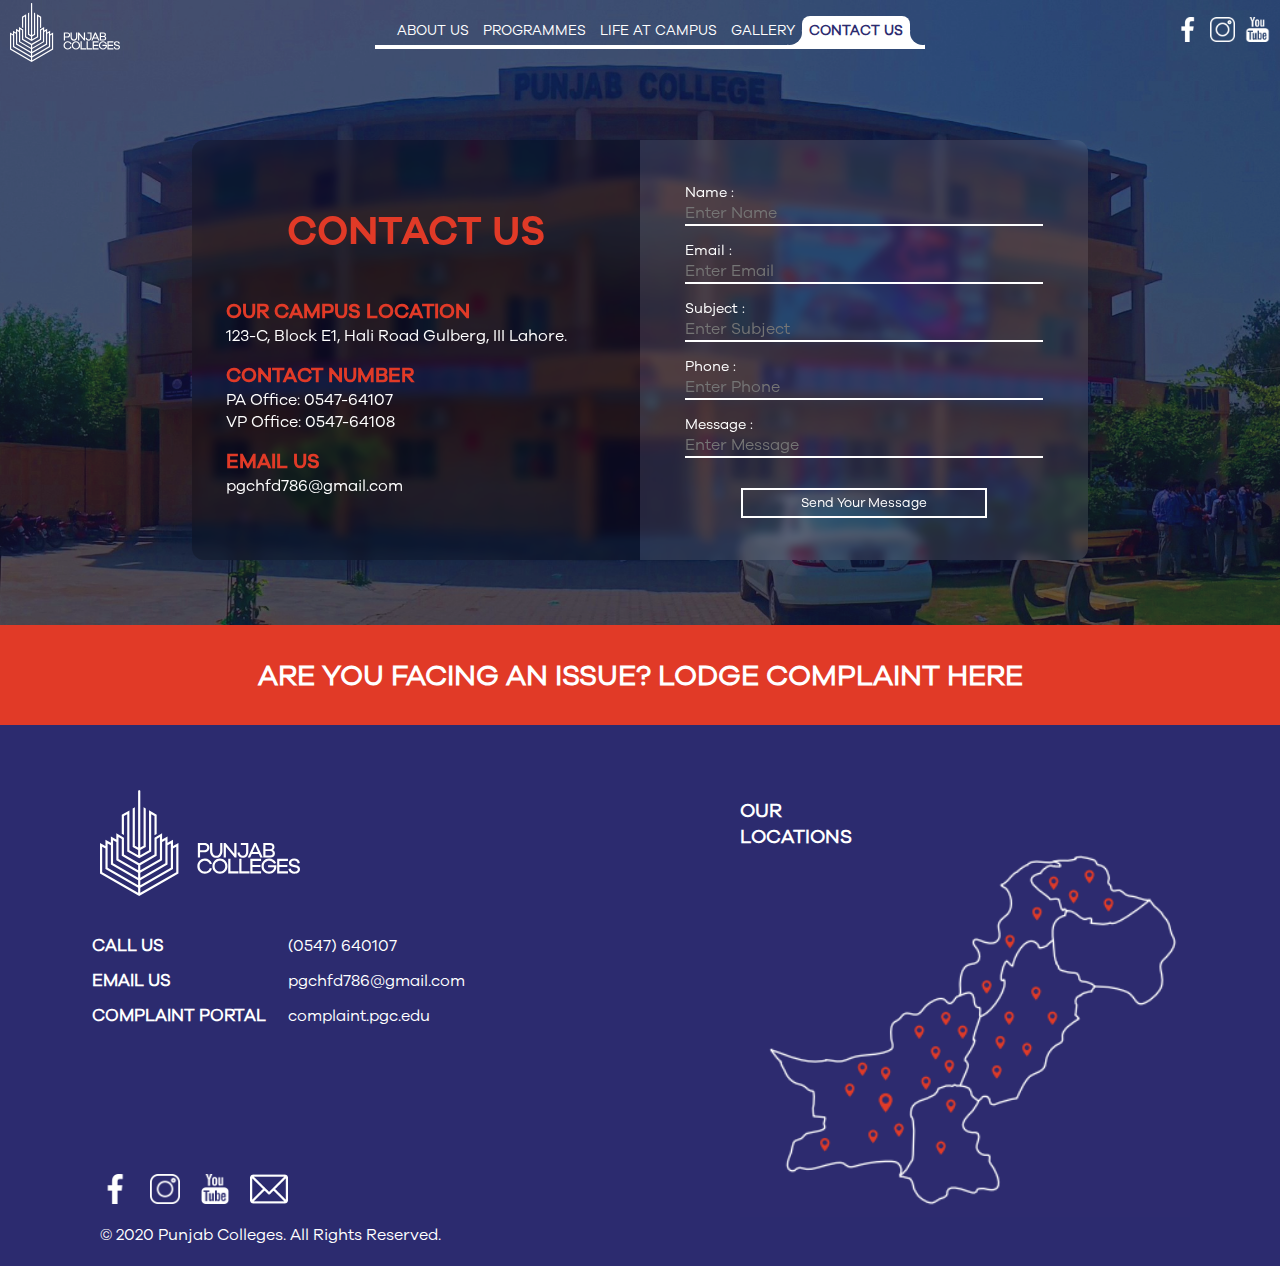
==== contact-us.html @ 44ae5ec2 "Punjab Colleges Hafizabad" ====
<!DOCTYPE html>
<html lang="en">

<head>
    <meta charset="UTF-8">
    <meta http-equiv="X-UA-Compatible" content="IE=edge">
    <meta name="viewport" content="width=device-width, initial-scale=1.0">
    <title>Contact Us| Punjab Colleges Hafizabad</title>
    <link rel="stylesheet" href="css/contact-us.css">
    <link rel="stylesheet" href="css/style.css">
    <link rel="stylesheet" href="css/media-queries.css">
    <link rel="stylesheet" href="css/hamburger-menu.css">
    <link rel="stylesheet" href="css/navbar.css">

<body>
    <header id="header">
        <nav id="navbar">
            <div id="logo">
                <img class="logo navbar__logo" src="PGC_Stock/LOGO/logo.svg" alt="logo">
            </div>
            <ul id="nav-links">
                <li class="nav-links"><a href='./index.html'>About Us</a></li>
                <li class="nav-links"><a href='./programmes.html'>Programmes</a></li>
                <li class="nav-links"><a href='./life-at-campus.html'>Life At Campus</a></li>
                <li class="nav-links"><a href='./gallery.html'>Gallery</a></li>
                <li class="nav-links active"><a href='./contact-us.html'>Contact Us</a></li>
            </ul>
            <div id="social-links">
                <a class="social-links" href="https://www.facebook.com/pgchfdofficial" target="_blank"><img
                        id="facebook" src="PGC_Stock/LOGO/facebook-white.png" alt="facebook"></a>
                <a class="social-links" href="https://www.instagram.com/pgchfd/" target="_blank"><img id="instagram"
                        src="PGC_Stock/LOGO/instagram-white.png" alt="instagram"></a>
                <a class="social-links" href="https://www.youtube.com/channel/UCYADcGilVWhy2DTn-oyeZhw"
                    target="_blank"><img id="youtube" src="PGC_Stock/LOGO/youtube-white.png" alt="youtube"></a>
            </div>
            <div class="burger">
                <div class="line"></div>
            </div>
        </nav>
    </header>
    <section id="contact">
        <div class="container">
            <div class="contact glass">
                <div class="head">
                    <h1>Contact Us</h1>
                </div>
                <div class="details">
                    <div class="location">
                        <h1>Our Campus Location</h1>
                        <a href="">
                            <p>123-C, Block E1, Hali Road Gulberg, III Lahore.</p>
                        </a>
                    </div>
                    <div class="contact-number">
                        <h1>Contact Number</h1>
                        <a href="">
                            <p>PA Office: 0547-64107</p>
                        </a>
                        <a href="">
                            <p>VP Office: 0547-64108</p>
                        </a>
                    </div>
                    <div class="email">
                        <h1>Email Us</h1>
                        <a href="">
                            <p>pgchfd786@gmail.com</p>
                        </a>
                    </div>
                </div>
            </div>
            <form class="glass" action="" method="post">
                <div class="data">
                    <label for="name">Name :</label>
                    <input type="text" name="name" id="name" placeholder="Enter Name">
                    <label for="email">Email :</label>
                    <input type="email" name="email" id="email" placeholder="Enter Email">
                    <label for="subject">Subject :</label>
                    <input type="text" name="subject" id="subject" placeholder="Enter Subject">
                    <label for="phone">Phone :</label>
                    <input id="phone" placeholder="Enter Phone">
                    <label for="message">Message :</label>
                    <input type="text" name="message" id="message" placeholder="Enter Message">
                </div>
                <button>Send Your Message</button>
            </form>
        </div>
    </section>
    <div class="complaint">
        <h1>Are you facing an issue? Lodge complaint here</h1>
    </div>
    <footer id="footer">
        <div class="upper-part">
            <div class="logo-and-details">
                <div class="logo"><img src="./PGC_Stock/LOGO/logo.svg" alt="logo"></div>
                <table>
                    <tbody>
                        <tr>
                            <td class="first-column">Call Us</td>
                            <td>(0547) 640107</td>
                        </tr>
                        <tr>
                            <td class="first-column">Email Us</td>
                            <td>pgchfd786@gmail.com</td>
                        </tr>
                        <tr>
                            <td class="first-column">Complaint Portal</td>
                            <td>complaint.pgc.edu</td>
                        </tr>
                    </tbody>
                </table>
            </div>
            <div class="locations">
                <span>Our Locations</span>
                <img src="./PGC_Stock/footer_map.PNG" alt="map">
            </div>
        </div>
        <div class="lower-part">
            <div>
                <a class="social-links" href="https://www.facebook.com/pgchfdofficial" target="_blank"><img
                        src="PGC_Stock/LOGO/facebook-white.png" alt="facebook"></a>
                <a class="social-links" href="https://www.instagram.com/pgchfd/" target="_blank"><img
                        src="PGC_Stock/LOGO/instagram-white.png" alt="instagram"></a>
                <a class="social-links" href="https://www.youtube.com/channel/UCYADcGilVWhy2DTn-oyeZhw"
                    target="_blank"><img src="PGC_Stock/LOGO/youtube-white.png" alt="youtube"></a>
                <a id="email" class="social-links" href="https://www.youtube.com/channel/UCYADcGilVWhy2DTn-oyeZhw"
                    target="_blank"><img src="PGC_Stock/LOGO/email-white.png" alt="youtube"></a>
            </div>
            <div class="rights">&copy; 2020 Punjab Colleges. All Rights Reserved.</div>
        </div>
    </footer>
    <script src="./javascript/navbar-reveal.js"></script>
    <script src="./javascript/hamburger.js"></script>
</body>

</html>
---- css/contact-us.css ----
h1 {
	text-transform: uppercase;
}

#contact {
	height: 625px;
	position: relative;
}

#contact::before {
	content: "";
	position: absolute;
	background: url("../PGC_Stock/pgchfd.jpg") no-repeat fixed center;
	background-size: cover;
	width: 100%;
	height: 100%;
	z-index: -1;
	opacity: 0.7;
}

#contact .container {
	display: flex;
	align-items: center;
	justify-content: center;
	position: relative;
	top: 56%;
	left: 50%;
	transform: translate(-50%, -50%);
	width: 70%;
}

#contact .glass {
	backdrop-filter: blur(5px);

	width: 100%;
	height: 420px;
}

#contact .contact {
	display: flex;
	flex-direction: column;
	align-items: center;
	justify-content: center;
	background-color: rgba(0, 0, 0, 0.2);
	border-top-left-radius: 12px;
	border-bottom-left-radius: 12px;
}

#contact .contact:active,
#contact .contact:hover,
#contact .contact:focus {
	background-color: rgba(0, 0, 0, 0.4);
}

#contact .contact h1 {
	color: var(--red-color);
}

#contact .head h1 {
	font-size: 2.5rem;
	font-family: var(--font-semi-bold);
}

#contact .head p {
	font-size: 1rem;
	color: var(--white-color);
}

#contact .details {
	margin-top: 25px;
	width: 85%;
}

#contact .details h1 {
	margin-top: 15px;
	font-size: 20px;
	font-family: var(--font-medium);
}

.details a {
	text-decoration: none;
	color: var(--white-color);
}

#contact form {
	display: flex;
	flex-direction: column;
	justify-content: center;
	align-items: center;
	background-color: rgba(255, 255, 255, 0.1);
	border-top-right-radius: 12px;
	border-bottom-right-radius: 12px;
}

#contact form:active,
#contact form:hover,
#contact form:focus form,
form input:active form,
form input:focus form {
	background-color: rgba(255, 255, 255, 0.2);
}

#contact .data {
	display: flex;
	flex-direction: column;
	width: 80%;
}

form input {
	color: var(--white-color);
	outline: none;
	background-color: transparent;
	border: none;
	border-bottom: 2px solid var(--white-color);
}

form input:active,
form input:focus,
form input:hover {
	border-bottom-color: var(--red-color);
}

form input {
	margin-bottom: 15px;
	font-size: 1rem;
}

form label {
	font-size: 0.9rem;
}

form button {
	background-color: transparent;
	border: none;
	color: var(--white-color);
	border: 2px solid var(--white-color);
	margin: 0 auto;
	width: 55%;
	margin-top: 15px;
	height: 30px;
	cursor: pointer;
}

form button:active,
form button:hover,
form button:focus {
	color: var(--red-color);
	border-color: var(--red-color);
}

.complaint {
	height: 100px;
	background: var(--red-color);
	display: flex;
	justify-content: center;
	align-items: center;
}

.complaint h1 {
	text-align: center;
	width: 80%;
	font-size: clamp(1.3rem, 5vw, 1.8rem);
}

@media screen and (max-width: 1024px) {
	#contact .head h1 {
		font-size: 2rem;
	}

	#contact .container {
		width: 80%;
	}

	#contact .glass {
		height: 400px;
	}
}

@media screen and (max-width: 768px) {
	#contact .container {
		width: 85%;
	}
	/* #contact .glass {
		top: 45%;
		height: 68%;
		justify-content: center;
		flex-direction: column;
	}

	#contact form {
		width: 60%;
		margin-top: 10px;
	}

	#contact form label {
		font-size: 0.9rem;
	} */
}

@media screen and (max-width: 575px) {
	#contact .container {
		flex-direction: column;
		top: 53%;
	}

	#contact {
		height: 924px;
	}

	#contact .contact {
		border-top-left-radius: 12px;
		border-top-right-radius: 12px;
		border-bottom-left-radius: 0;
	}

	#contact form {
		border-top-right-radius: 0;
		border-bottom-right-radius: 12px;
		border-bottom-left-radius: 12px;
	}

	/* .complaint h1 {
		font-size: 1.4rem;
	} */
	/* #contact form {
		width: 85%;
	}

	#contact .contact > h1 {
		font-size: 1.5rem;
	}

	#contact .contact > p {
		font-size: 0.7rem;
	} */
}

@media screen and (max-width: 375px) {
	/* #contact .glass {
		width: 90%;
	} */
}
---- css/style.css ----
:root {
	--blue-color: #2c2b6f;
	--red-color: #e13a27;
	--white-color: #ffffff;
	--font-light: GalanoGrotesque-Light;
	--font-regular: GalanoGrotesque-Regular;
	--font-medium: GalanoGrotesque-Medium;
	--font-semi-bold: GalanoGrotesque-Semi-Bold;
	--font-bold: GalanoGrotesque-Bold;
	--section-height: 570px;
}

html {
	scroll-behavior: smooth;
}

@font-face {
	font-family: GalanoGrotesque-Light;
	src: url("../galano-grotesque-alt-cufonfonts-webfont/GalanoGrotesqueLight.woff");
}

@font-face {
	font-family: GalanoGrotesque-Regular;
	src: url("../galano-grotesque-alt-cufonfonts-webfont/GalanoGrotesqueRegular.woff");
}

@font-face {
	font-family: GalanoGrotesque-Semi-Bold;
	src: url("../galano-grotesque-alt-cufonfonts-webfont/GalanoGrotesqueSemiBold.woff");
}

@font-face {
	font-family: GalanoGrotesque-Medium;
	src: url("../galano-grotesque-alt-cufonfonts-webfont/GalanoGrotesqueMedium.woff");
}

@font-face {
	font-family: GalanoGrotesque-Bold;
	src: url("../galano-grotesque-alt-cufonfonts-webfont/GalanoGrotesqueBold.woff");
}

* {
	font-family: var(--font-regular);
	box-sizing: border-box;
	margin: 0;
	padding: 0;
}

body {
	color: var(--white-color);
	background-color: var(--blue-color);
}

/* Styling Navbar */
#header {
	position: absolute;
	top: 0;
	left: 0;
	width: 100%;
	z-index: 1;
	transition: all 0.5s ease-in-out;
}

.navbar-active {
	background-color: var(--white-color) !important;
	position: fixed !important;
}

.navbar-active #nav-links a {
	font-family: var(--font-medium) !important;
	color: var(--blue-color);
}

.navbar-active .burger .line,
.navbar-active .burger .line::before,
.navbar-active .burger .line::after {
	background-color: var(--blue-color);
}

#navbar {
	background-color: transparent;
	position: relative;
	display: flex;
	width: 100%;
	height: 65px;
	align-items: center;
	justify-content: space-between;
	min-width: 100%;
}

/* Styling Logo */
#logo {
	display: flex;
	align-items: center;
	justify-content: center;
}

.logo {
	margin: 0 10px;
	width: 110px;
}

/* Styling Nav-Links */
#nav-links {
	display: flex;
	list-style: none;
}

#nav-links a {
	text-decoration: none;
	color: var(--white-color);
	display: block;
}

.nav-links {
	font-size: clamp(13px, 5vw, 14px);
	position: relative;
	cursor: pointer;
	text-transform: uppercase;
}

/* Styling Social Links */
#social-links {
	margin-right: 5px;
	display: flex;
}
.social-links {
	margin: 0 5px;
}

.social-links img {
	width: 25px;
	transition: all 300ms ease;
}

.social-links img:hover {
	transform: scale(1.5);
}

/* Styling Footer Start Here */

#footer {
	width: 100%;
	background-color: var(--blue-color);
	overflow: hidden;
	display: flex;
	flex-direction: column;
	justify-content: center;
	padding: 0 7%;
	padding-top: 65px;
}

#footer .upper-part {
	display: flex;
	justify-content: space-between;
	height: 380px;
}

.upper-part .logo-and-details {
	display: flex;
	flex-direction: column;
}

.upper-part .logo {
	width: 200px;
	margin-bottom: 20px;
}

.logo-and-details > table .first-column:first-child {
	padding-right: 20px;
	text-transform: uppercase;
	font-size: 17px;
	font-weight: 700;
}

.logo-and-details > table td {
	padding-top: 10px;
}

.upper-part .locations {
	display: flex;
	flex-direction: column;
	justify-content: center;
}

.upper-part .locations img {
	width: 450px;
}

.upper-part .locations span {
	font-size: 1.2rem;
	text-transform: uppercase;
	width: 130px;
	bottom: 20px;
	font-weight: 700;
	margin-top: 55px;
}

#footer .lower-part > div {
	display: flex;
	align-items: center;
}
#footer .lower-part img {
	width: 30px;
}

#footer .lower-part #email > img {
	width: 38px;
}

#footer .lower-part a {
	margin: 0 10px;
}

#footer .lower-part > div:first-child {
	margin-bottom: 10px;
}

#footer .lower-part > div:last-child {
	margin-bottom: 20px;
	margin-left: 10px;
}

.reveal {
	position: relative;
	transform: translateY(150px);
	opacity: 0;
	transition: all 1s ease;
}

.reveal.reveal-active {
	transform: translateY(0px);
	opacity: 1;
}

button {
	outline: none;
}
---- css/media-queries.css ----
@media screen and (max-width: 700px) {
	#nav-links {
		display: none;
		flex-direction: column;
	}

	#social-links {
		display: none;
	}
}

@media screen and (max-width: 800px) and (min-width: 426px) {
	#footer {
		padding: 35px 25px;
	}

	.upper-part .locations img {
		width: 400px;
	}
}

@media screen and (max-width: 600px) {
	#footer .upper-part {
		flex-direction: column;
		height: initial;
	}

	#footer .lower-part {
		margin-top: 55px;
	}
}

@media screen and (max-width: 425px) {
	section {
		width: 100%;
		overflow: hidden;
	}

	.upper-part .locations img {
		width: 330px;
		position: relative;
		left: 50%;
		transform: translateX(-50%);
	}

	.upper-part .logo {
		width: 170px;
		margin-bottom: 10px;
	}

	.logo-and-details > table .first-column:first-child {
		font-size: 15px;
	}

	.upper-part .locations span {
		font-size: 1rem;
	}

	#footer .lower-part {
		margin-top: 45px;
	}
}

@media screen and (max-width: 320px) {
	.upper-part .locations img {
		width: 300px;
	}

	#footer .lower-part img {
		width: 25px;
	}

	#footer .lower-part #email > img {
		width: 32px;
	}
}
---- css/hamburger-menu.css ----
/* Styling Hamburger */

.burger {
	display: none;
	justify-content: center;
	align-items: center;
	width: 30px;
	height: 30px;
	position: absolute;
	top: 15px;
	right: 0;
	margin-right: 5px;
	cursor: pointer;
	transition: all 0.5s ease-in-out;
}

.burger .line,
.burger .line::before,
.burger .line::after {
	width: 25px;
	height: 3px;
	background: var(--white-color);
	border-radius: 25px;
	box-shadow: 0 2px 5px rgba(255, 101, 47, 0.2);
	transition: all 0.5s ease-in-out;
}

.burger .line::before,
.burger .line::after {
	content: "";
	position: absolute;
}

.burger .line::before {
	transform: translateY(-8px);
}

.burger .line::after {
	transform: translateY(8px);
}

.burger.open .line {
	transform: translateX(-30px);
	background: transparent;
	box-shadow: none;
}

.burger.open .line::before {
	transform: rotate(45deg) translate(20px, -20px);
}

.burger.open .line::after {
	transform: rotate(-45deg) translate(20px, 20px);
}

/* Styling Hamburger End Here */

@media screen and (max-width: 700px) {
	.hamburger-active#header {
		position: fixed;
	}
	.hamburger-active {
		background-color: var(--blue-color);
	}

	#navbar {
		overflow: hidden;
	}

	.hamburger-active #navbar {
		height: 85vh;
		flex-direction: column;
		transition: all 0.5s ease-in-out;
		border-right: 10px solid var(--red-color);
	}

	#logo {
		position: relative;
		margin-right: auto;
	}

	.hamburger-active #logo {
		animation-name: slideRight;
		animation-duration: 0.5s;
		animation-fill-mode: forwards;
		margin-top: 4px;
	}

	.burger,
	.hamburger-active #social-links,
	.hamburger-active #nav-links {
		display: flex;
	}

	.nav-links {
		height: 50px;
		line-height: 50px;
		font-size: 1rem;
		margin: 0;
	}

	.hamburger-active #social-links {
		margin-bottom: 20px;
	}

	#nav-links {
		position: relative;
		width: 25vw;
	}

	.nav-links {
		width: 99.5vw;
		position: relative;
		padding-left: 20px;
		border-top-left-radius: 20px;
		border-bottom-left-radius: 20px;
	}

	.nav-links.active::before {
		content: "";
		position: absolute;
		width: 30px;
		height: 30px;
		right: 37.8vw;
		bottom: 50px;
		background-color: transparent;
		border-radius: 50%;
		z-index: 2;
		box-shadow: 15px 15px 0 var(--red-color);
	}

	.nav-links.active::after {
		content: "";
		position: absolute;
		width: 30px;
		height: 30px;
		right: 37.8vw;
		top: 50px;
		background-color: transparent;
		border-radius: 50%;
		z-index: 2;
		box-shadow: 15px -15px 0 var(--red-color);
	}

	#nav-links .nav-links.active {
		background-color: var(--red-color);
	}

	.hamburger-active #navbar {
		border-right: 10px solid var(--red-color);
	}

	.navbar-active #nav-links li.active a {
		color: white;
	}

	@keyframes slideRight {
		from {
			left: 0;
		}

		to {
			left: 50%;
			transform: translateX(-50%) scale(1.3);
			margin-top: 13px;
		}
	}

	@keyframes slideLeft {
		from {
			left: 50%;
			transform: translateX(-50%) scale(1.3);
			margin-top: 13px;
		}

		to {
			left: 0;
			margin-top: 3px;
		}
	}

	@keyframes navLinkFadeIn {
		from {
			opacity: 0;
			transform: translateX(80px);
		}

		to {
			opacity: 1;
			transform: translateX(0);
		}
	}

	@keyframes navLinkFadeOut {
		from {
			opacity: 1;
			transform: translateX(0);
		}
		to {
			opacity: 0;
			transform: translateX(80px);
		}
	}

	@keyframes initialHeight {
		from {
			height: 85vh;
		}
		to {
			height: 65px;
		}
	}
}

@media screen and (max-width: 500px) {
	.nav-links {
		width: 99vw;
	}
}

@media screen and (max-width: 425px) {
	#nav-links {
		width: 33vw;
	}

	.nav-links {
		width: 103vw;
	}
}

@media screen and (max-width: 320px) {
	#nav-links {
		width: 45vw;
	}

	.nav-links {
		width: 108.5vw;
	}
}
---- css/navbar.css ----
@media screen and (max-width: 800px) and (min-width: 700px) {
	#social-links a:first-child {
		margin: 0;
	}

	#social-links a:nth-child(3) {
		margin-right: 0;
	}

	#social-links {
		margin-right: 5px;
	}

	.logo {
		width: 95px;
	}

	.social-links img {
		width: 22px;
	}

	#nav-links {
		width: 545px;
	}
}

@media screen and (min-width: 760px) {
	#nav-links {
		width: 560px;
	}

	.nav-links {
		padding: 5px 8px;
	}
}

@media screen and (min-width: 700px) {
	#nav-links {
		border-bottom: 4px solid var(--white-color);
		overflow: hidden;
		width: 550px;
		justify-content: center;
	}

	.nav-links {
		padding: 5px 7px;
	}

	.nav-links.active {
		background: var(--white-color);
		border-top-right-radius: 8px;
		border-top-left-radius: 8px;
	}

	.nav-links.active::before {
		content: "";
		position: absolute;
		width: 25px;
		height: 25px;
		background-color: transparent;
		bottom: 0px;
		right: -25px;
		border-radius: 50%;
		box-shadow: -10px 10px 0 var(--white-color);
	}

	.nav-links.active::after {
		content: "";
		position: absolute;
		width: 25px;
		height: 25px;
		background-color: transparent;
		bottom: 0px;
		left: -25px;
		border-radius: 50%;
		box-shadow: 10px 10px 0 var(--white-color);
	}

	#nav-links .nav-links.active a {
		color: var(--blue-color);
		font-weight: bold;
	}

	.navbar-active #nav-links .nav-links.active a {
		color: var(--white-color);
		font-weight: normal;
	}

	.navbar-active #nav-links {
		border-bottom-color: var(--blue-color);
	}

	.navbar-active .nav-links.active {
		background-color: var(--blue-color);
	}

	.navbar-active .nav-links.active::before {
		box-shadow: -10px 10px 0 var(--blue-color);
	}
	.navbar-active .nav-links.active::after {
		box-shadow: 10px 10px 0 var(--blue-color);
	}
}

@media screen and (max-width: 740px) and (min-width: 700px) {
	.nav-links {
		padding: 5px 4px;
	}

	.nav-links.active {
		padding: 5px 6px;
	}
}
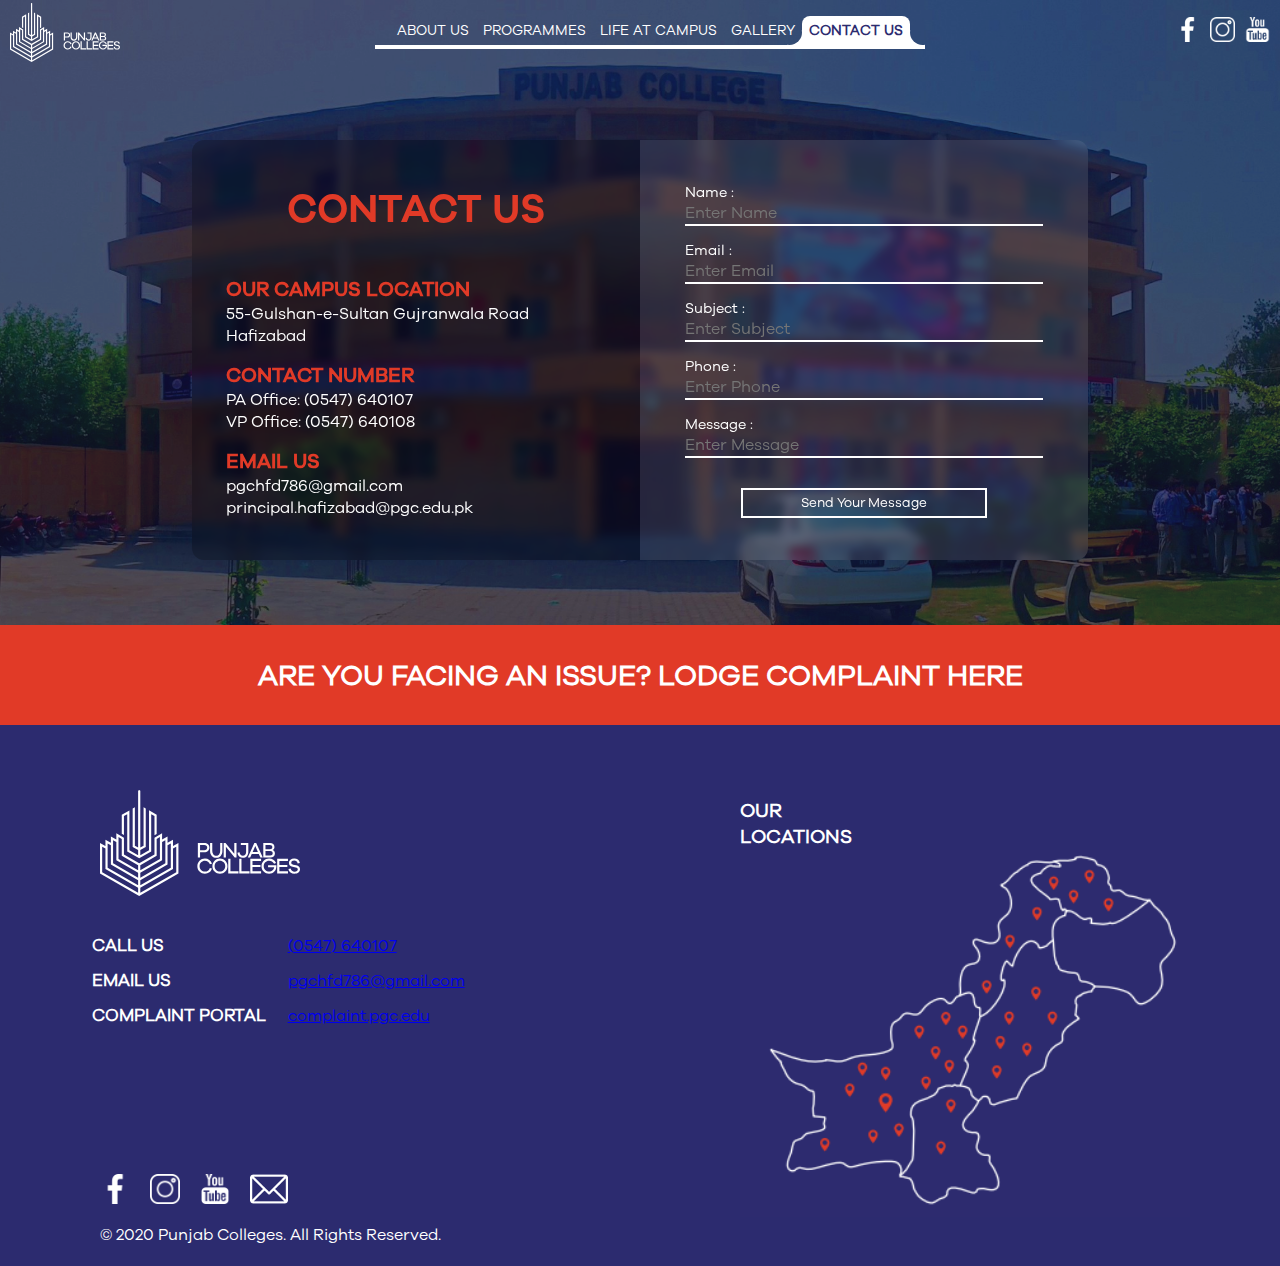
==== commit bf9afe9c: "Information Updated" ====
--- a/contact-us.html
+++ b/contact-us.html
@@ -47,23 +47,27 @@
                 <div class="details">
                     <div class="location">
                         <h1>Our Campus Location</h1>
-                        <a href="">
-                            <p>123-C, Block E1, Hali Road Gulberg, III Lahore.</p>
+                        <a
+                            href="https://www.google.com/maps/place/32%C2%B004'23.3%22N+73%C2%B042'37.1%22E/@32.0731523,73.7092057,18z/data=!3m1!4b1!4m5!3m4!1s0x0:0x131da24eb4ec3b83!8m2!3d32.07315!4d73.7103">
+                            <p>55-Gulshan-e-Sultan Gujranwala Road Hafizabad</p>
                         </a>
                     </div>
                     <div class="contact-number">
                         <h1>Contact Number</h1>
-                        <a href="">
-                            <p>PA Office: 0547-64107</p>
+                        <a href="tel:0547-64107">
+                            <p>PA Office: <span>(0547) 640107</span></p>
                         </a>
-                        <a href="">
-                            <p>VP Office: 0547-64108</p>
+                        <a href="tel:0547-64108">
+                            <p>VP Office: <span>(0547) 640108</span></p>
                         </a>
                     </div>
                     <div class="email">
                         <h1>Email Us</h1>
-                        <a href="">
+                        <a href="mailto:pgchfd786@gmail.com">
                             <p>pgchfd786@gmail.com</p>
+                        </a>
+                        <a href="mailto:principal.hafizabad@pgc.edu.pk">
+                            <p>principal.hafizabad@pgc.edu.pk</p>
                         </a>
                     </div>
                 </div>
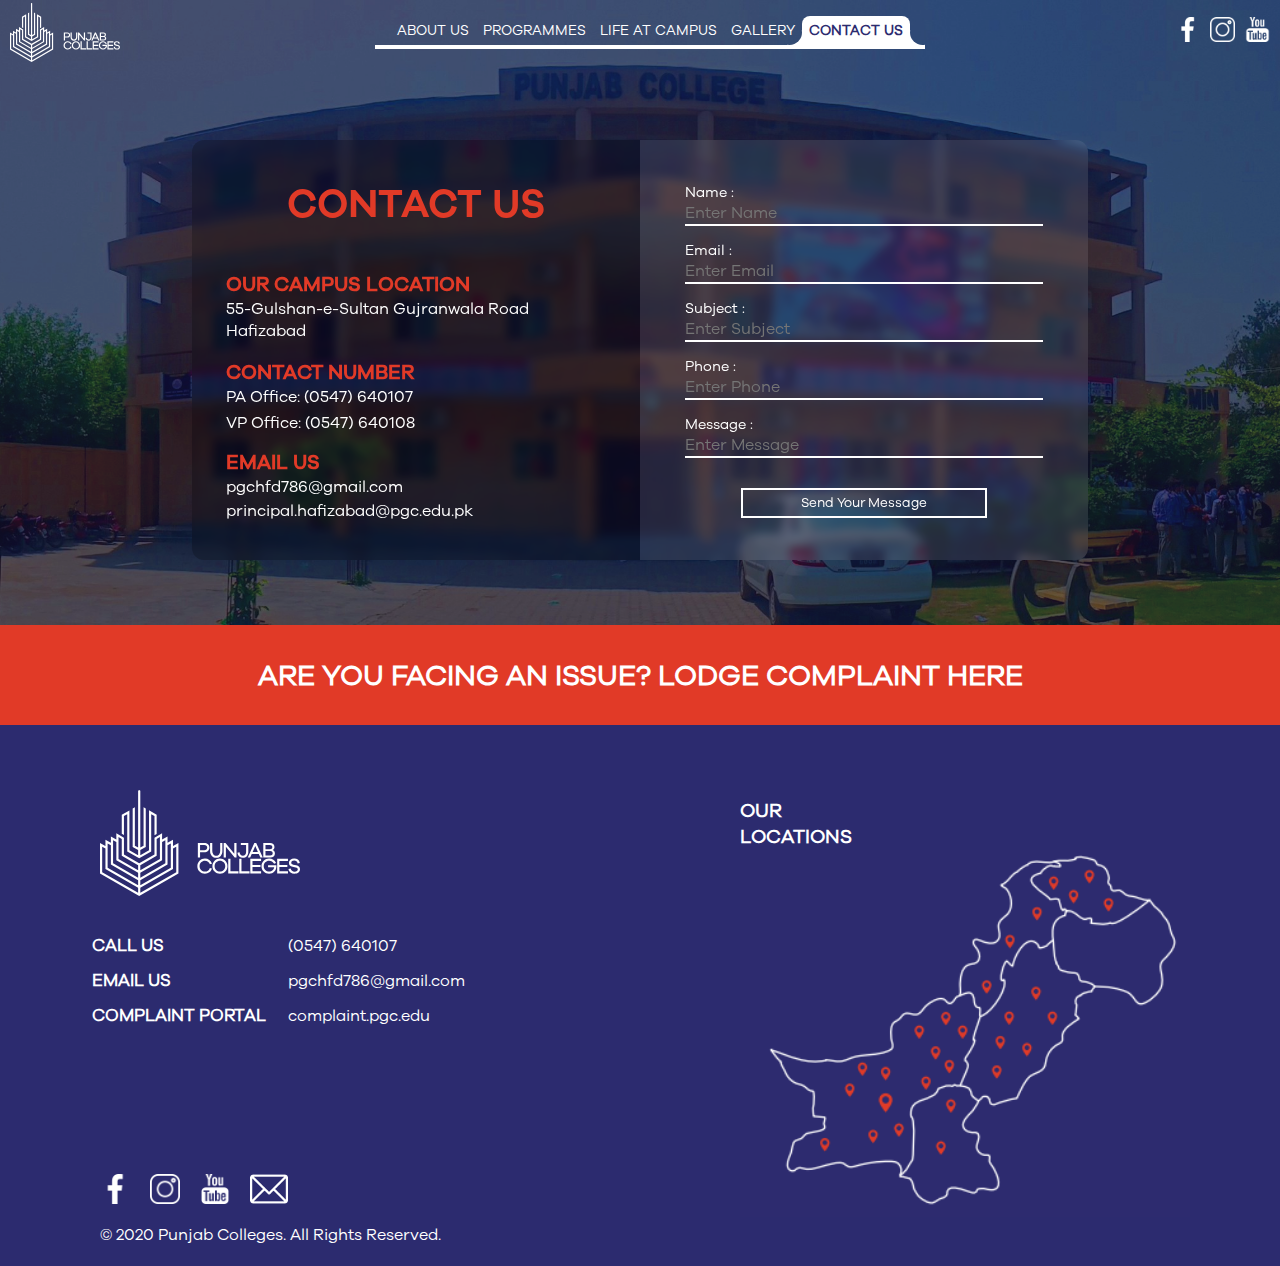
==== commit 2ab84bd7: "UI Improvements" ====
--- a/contact-us.html
+++ b/contact-us.html
@@ -11,8 +11,17 @@
     <link rel="stylesheet" href="css/media-queries.css">
     <link rel="stylesheet" href="css/hamburger-menu.css">
     <link rel="stylesheet" href="css/navbar.css">
+    <link rel="stylesheet" href="css/page-transition.css">
+</head>
 
 <body>
+    <div id="pageloader">
+        <div class="spinner">
+            <div class="bounce1"></div>
+            <div class="bounce2"></div>
+            <div class="bounce3"></div>
+        </div>
+    </div>
     <header id="header">
         <nav id="navbar">
             <div id="logo">
@@ -134,6 +143,7 @@
     </footer>
     <script src="./javascript/navbar-reveal.js"></script>
     <script src="./javascript/hamburger.js"></script>
+    <script src="./javascript/page-transition.js"></script>
 </body>
 
 </html>--- a/css/contact-us.css
+++ b/css/contact-us.css
@@ -82,6 +82,21 @@
 	color: var(--white-color);
 }
 
+.details div:nth-child(even) a:nth-child(2) p {
+	margin-bottom: 4px;
+}
+
+.details div:nth-child(odd) p,
+.details div:nth-child(even) a span {
+	border-bottom: 2px solid transparent;
+	width: fit-content;
+}
+
+.details div:nth-child(odd) a:hover p,
+.details div:nth-child(even) a span:hover {
+	border-bottom-color: var(--white-color);
+}
+
 #contact form {
 	display: flex;
 	flex-direction: column;
@@ -180,21 +195,6 @@
 	#contact .container {
 		width: 85%;
 	}
-	/* #contact .glass {
-		top: 45%;
-		height: 68%;
-		justify-content: center;
-		flex-direction: column;
-	}
-
-	#contact form {
-		width: 60%;
-		margin-top: 10px;
-	}
-
-	#contact form label {
-		font-size: 0.9rem;
-	} */
 }
 
 @media screen and (max-width: 575px) {
@@ -218,25 +218,4 @@
 		border-bottom-right-radius: 12px;
 		border-bottom-left-radius: 12px;
 	}
-
-	/* .complaint h1 {
-		font-size: 1.4rem;
-	} */
-	/* #contact form {
-		width: 85%;
-	}
-
-	#contact .contact > h1 {
-		font-size: 1.5rem;
-	}
-
-	#contact .contact > p {
-		font-size: 0.7rem;
-	} */
-}
-
-@media screen and (max-width: 375px) {
-	/* #contact .glass {
-		width: 90%;
-	} */
-}
+}
--- a/css/style.css
+++ b/css/style.css
@@ -166,7 +166,7 @@
 	margin-bottom: 20px;
 }
 
-.logo-and-details > table .first-column:first-child {
+.logo-and-details > table .first-column {
 	padding-right: 20px;
 	text-transform: uppercase;
 	font-size: 17px;
@@ -175,6 +175,17 @@
 
 .logo-and-details > table td {
 	padding-top: 10px;
+}
+
+.logo-and-details > table td a {
+	text-decoration: none;
+	color: var(--white-color);
+	border-bottom: 2px solid transparent;
+}
+
+.logo-and-details > table td a:hover,
+.logo-and-details > table td a :active {
+	border-bottom-color: var(--white-color);
 }
 
 .upper-part .locations {
--- a/css/media-queries.css
+++ b/css/media-queries.css
@@ -48,7 +48,7 @@
 		margin-bottom: 10px;
 	}
 
-	.logo-and-details > table .first-column:first-child {
+	.logo-and-details > table .first-column {
 		font-size: 15px;
 	}
 
--- a/css/page-transition.css
+++ b/css/page-transition.css
@@ -0,0 +1,75 @@
+html.hidescrollbar {
+	overflow: hidden;
+}
+
+html.hidescrollbar body {
+	overflow: hidden;
+}
+
+/* BODY fadeout CSS class */
+body.fadeout {
+	opacity: 0;
+	transition: all 1s;
+}
+
+#pageloader {
+	position: fixed;
+	left: 0;
+	top: 0;
+	width: 100%;
+	height: 100%;
+	display: flex;
+	justify-content: center;
+	/* center children content horizontally */
+	align-items: center;
+	/* center children content vertically */
+	z-index: 10000;
+	background: var(--blue-color);
+}
+
+#pageloader.dimissloader {
+	opacity: 0;
+	visibility: hidden;
+	transition: opacity 1s, visibility 0s 1s;
+}
+
+.spinner {
+	width: 70px;
+	text-align: center;
+	opacity: 1;
+	transition: opacity 0.4s;
+}
+
+.spinner > div {
+	width: 18px;
+	height: 18px;
+	background-color: var(--white-color);
+	border-radius: 100%;
+	display: inline-block;
+	-webkit-animation: sk-bouncedelay 1.4s infinite ease-in-out both;
+	animation: sk-bouncedelay 1.4s infinite ease-in-out both;
+}
+
+.spinner .bounce1 {
+	-webkit-animation-delay: -0.32s;
+	animation-delay: -0.32s;
+}
+
+.spinner .bounce2 {
+	-webkit-animation-delay: -0.16s;
+	animation-delay: -0.16s;
+}
+
+@keyframes sk-bouncedelay {
+	0%,
+	80%,
+	100% {
+		-webkit-transform: scale(0);
+		transform: scale(0);
+	}
+
+	40% {
+		-webkit-transform: scale(1);
+		transform: scale(1);
+	}
+}
